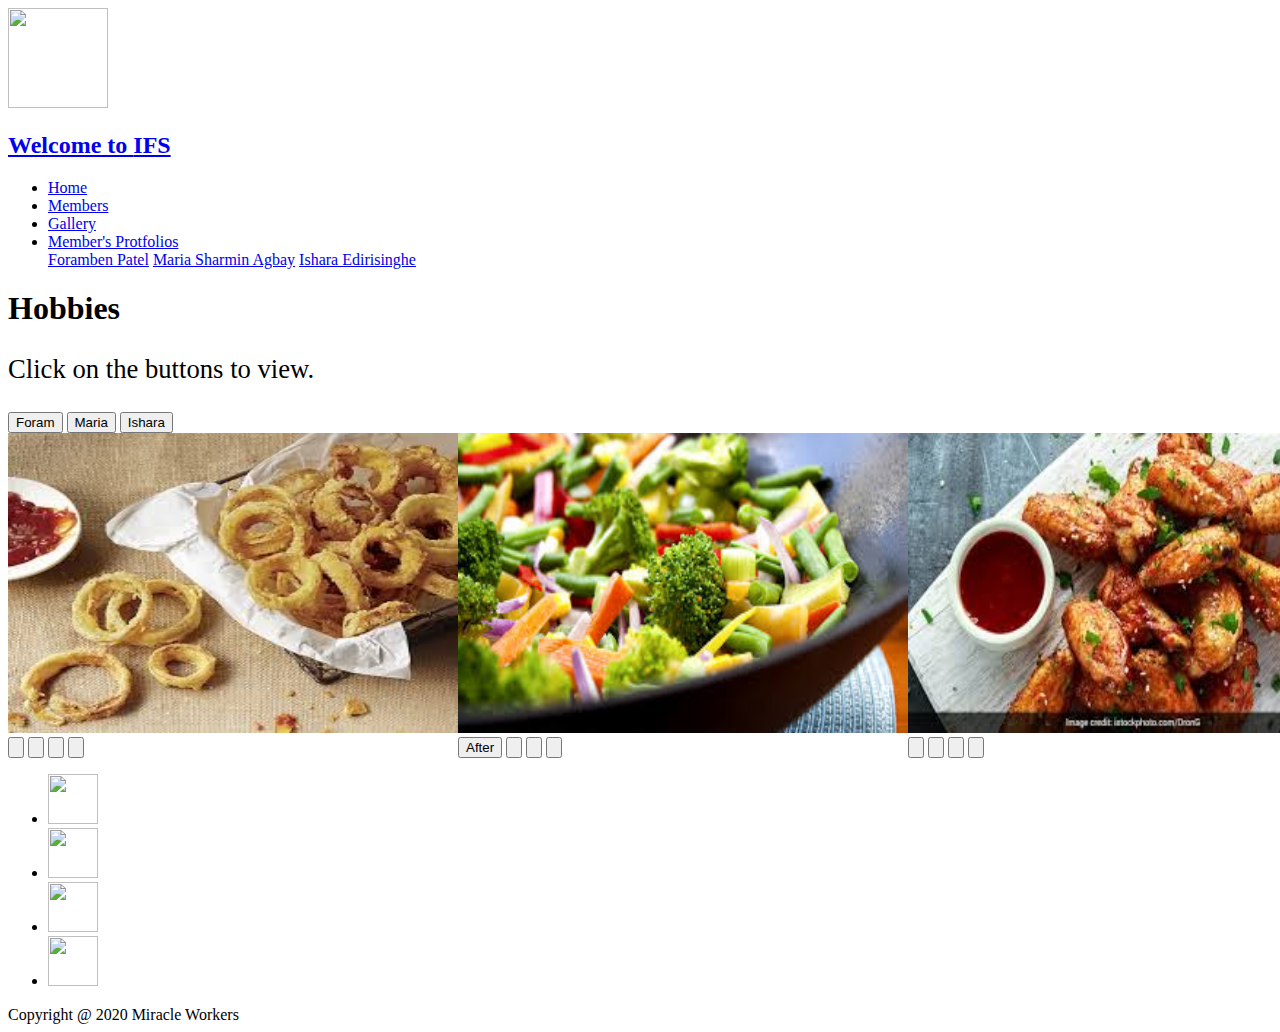
==== gallery.html @ b8b1956f "Merge branch 'master' of https://github.com/mariasharminagbay/Project2Group3" ====
<!DOCTYPE html>
<html lang="en">
<head>
    <meta charset="UTF-8">
    <meta name="viewport" content="width=device-width, initial-scale=1.0">
    <title>Gallery</title>
    <link rel="stylesheet" href="/SCRIPTS/gallery3.css">
    
    
</head>
<body id="home">
    <nav id="navbar">
        <img class="logo" src="/IMAGES/logo6.jpg" width="100" height="100">
        <h2><a href="#home"><span class="text-primary">Welcome to </span>IFS</a></h2>
        <ul>
            <li><a href="/index.html">Home</a></li>
            <li><a href="/members.html">Members</a></li>
            <li><a href="/gallery.html">Gallery</a></li>
            <li class="dropdown">
                <a href="javascript:void(0)" class="dropbtn">Member's Protfolios</a>
                <div class="dropdown-content">
                    <a href="/fpatel3/portfolio.html">Foramben Patel</a>
                    <a href="/magbay/portfolio.html">Maria Sharmin Agbay</a>
                    <a href="/iedirisi/portfolio.html">Ishara Edirisinghe</a>
                </div>
             </li>
        </ul>
    </nav>
    <!-- Gallery Header -->
    <div class="galleryHeader" id="mygalleryHeader">
        <h1>Hobbies</h1>
        <p style="font-family: Cambria, Cochin, Georgia, Times, 'Times New Roman', serif; font-size: 20pt;">Click on the buttons to view.</p>
        <button class="btn" id="btnForam" onclick="one()">Foram</button>
        <button class="btn active"  id="btnMSA" onclick="two()">Maria</button>
        <button class="btn" id="btnIshara" onclick="four()" >Ishara</button>
    </div>

    
    <div class="rowMSA" id="rowMSAID">
            <div class="test1">
                <img id="img1" src="/IMAGES/1.jpg" style="width: 450px;height: 300px;">
                <input class="resize" type="button" value="" />
                <input class="top" type="button" value="" />
                <input class="before" type="button" value="" />
                <input class="after" type="button" value="" />
            </div>
            <div class="test1">
                <img src="/IMAGES/2.jpg" style="width: 450px;height: 300px;">
                <input class="resize" type="button" value="After" />
                <input class="top" type="button" value="" />
                <input class="before" type="button" value="" />
                <input class="after" type="button" value="" />
            </div>
            <div class="test1">
                <img src="/IMAGES/3.jpg" style="width: 450px;height: 300px;">
                <input class="resize" type="button" value="" />
                <input class="top" type="button" value="" />
                <input class="before" type="button" value="" />
                <input class="after" type="button" value="" />
            </div>
            <div class="test1">
                <img src="/IMAGES/4.jpg" style="width: 450px;height: 300px;">
                <input class="resize" type="button" value="" />
                <input class="top" type="button" value="" />
                <input class="before" type="button" value="" />
                <input class="after" type="button" value="" />
            </div>
            <div class="test1">
                <img src="/IMAGES/5.jpg" style="width: 450px;height: 300px;">
                <input class="resize" type="button" value="" />
                <input class="top" type="button" value="" />
                <input class="before" type="button" value="" />
                <input class="after" type="button" value="" />
            </div>
            <div class="test1">
                <img src="/IMAGES/6.jpg" style="width: 450px;height: 300px;">
                <input class="resize" type="button" value="" />
                <input class="top" type="button" value="" />
                <input class="before" type="button" value="" />
                <input class="after" type="button" value="" />
            </div>
            <div class="test1">
                <img src="/IMAGES/7.jpg" style="width: 450px;height: 300px;">
                <input class="resize" type="button" value="" />
                <input class="top" type="button" value="" />
                <input class="before" type="button" value="" />
                <input class="after" type="button" value="" />
            </div>
            <div class="test1">
                <img src="/IMAGES/8.jpg" style="width: 450px;height: 300px;">
                <input class="resize" type="button" value="" />
                <input class="top" type="button" value="" />
                <input class="before" type="button" value="" />
                <input class="after" type="button" value="" />
            </div>
            <div class="test1">
                <img src="/IMAGES/9.jpg" style="width: 450px;height: 300px;">
                <input class="resize" type="button" value="" />
                <input class="top" type="button" value="" />
                <input class="before" type="button" value="" />
                <input class="after" type="button" value="" />
            </div>
      
            <div class="test1">
                <img src="/IMAGES/10.jpg" style="width: 450px;height: 300px;">
                <input class="resize" type="button" value="" />
                <input class="top" type="button" value="" />
                <input class="before" type="button" value="" />
                <input class="after" type="button" value="" />
            </div>
            <div class="test1">
                <img src="/IMAGES/11.jpg" style="width: 450px;height: 300px;">
                <input class="resize" type="button" value="" />
                <input class="top" type="button" value="" />
                <input class="before" type="button" value="" />
                <input class="after" type="button" value="" />
            </div>

            <div class="test1">
                <img src="/IMAGES/12.jpg" id="" style="width: 450px;height: 300px;">
                <input class="resize" type="button" value="" />
                <input class="top" type="button" value="" />
                <input class="before" type="button" value="" />
                <input class="after" type="button" value="" />
            </div>

    </div>

    <div class="rowForam" id="rowForamID">
            
            
        
        <img src="/IMAGES/13.jpg" style="width: 450px;height: 300px;">
        <img src="/IMAGES/14.jpg" style="width: 450px;height: 300px;">
        <img src="/IMAGES/15.jpg" style="width: 450px;height: 300px;">
        <img src="/IMAGES/16.jpg" style="width: 450px;height: 300px;">
        <img src="/IMAGES/17.jpg" style="width: 450px;height: 300px;">
               
    </div>




    <div class="rowIshara" id="rowIsharaID">
        <img src="/IMAGES/g1.jpg.jpg" style="width: 450px;height: 300px;">
        <img src="/IMAGES/g2.jpg.jpg" style="width: 450px;height: 300px;">
        <img src="/IMAGES/g3.jpg.jpg" style="width: 450px;height: 300px;">
        <img src="/IMAGES/g4.jpg.jpg" style="width: 450px;height: 300px;">
        <img src="/IMAGES/g5.jpg.jpg" style="width: 450px;height: 300px;">
        <img src="/IMAGES/g6.jpg.jpg" style="width: 450px;height: 300px;">
        <img src="/IMAGES/g7.jpg.jpg" style="width: 450px;height: 300px;">
        <img src="/IMAGES/g8.jpg.jpg" style="width: 450px;height: 300px;">
        <img src="/IMAGES/g9.jpg.jpg" style="width: 450px;height: 300px;">
        <img src="/IMAGES/g10.jpg.jpg" style="width: 450px;height: 300px;">  
     
    </div>
    

    <footer>
        <div class="footer">
            <div class="social-icons">
                <nav id="navbar">
                    <ul>
                        <li><a href="https://www.facebook.com/"><img width="50" height="50" src="/IMAGES/FB.jpg"></a></li>
                        <li><a href="https://twitter.com/?lang=en-ca"><img width="50" height="50" src="/IMAGES/Twitter.jpg"></a></li>
                        <li><a href="https://www.linkedin.com/feed/"><img width="50" height="50" src="/IMAGES/LinkedIn_icon.jpg"></a></li>
                        <li><a href="https://www.youtube.com/"><img width="50" height="50" src="/IMAGES/You_tube.jpg"></a></li>
                    
                    </ul>
                </nav>
                <span style-align="center"> Copyright @ 2020 Miracle Workers</span>
            </div>
        </div>
    </footer>

</body>
<script src="/SCRIPTS/gallery.js"></script>
</html>
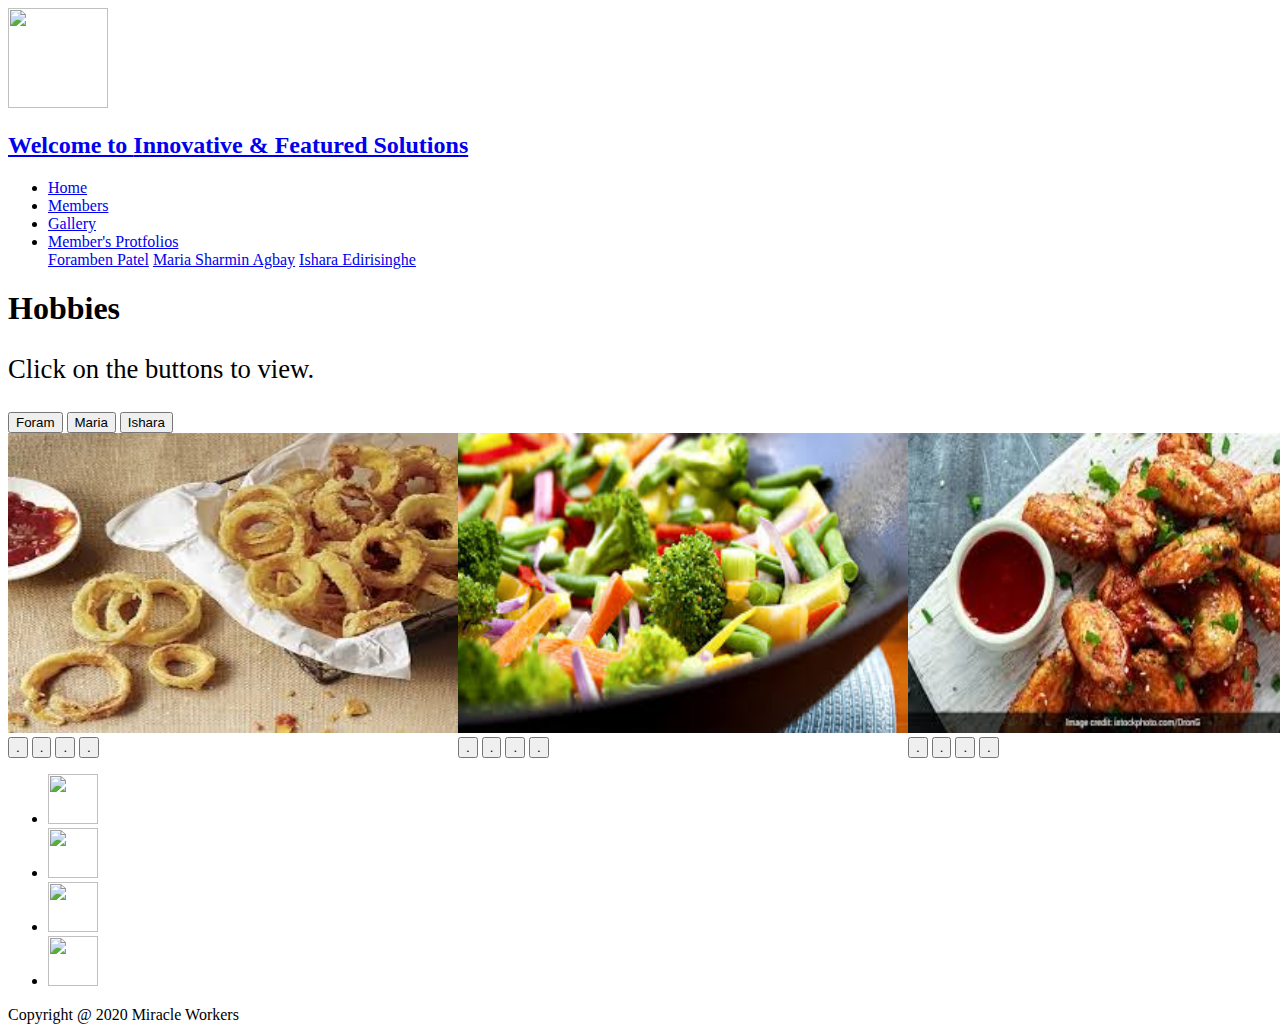
==== commit d7dd48d2: "done2" ====
--- a/gallery.html
+++ b/gallery.html
@@ -11,7 +11,7 @@
 <body id="home">
     <nav id="navbar">
         <img class="logo" src="/IMAGES/logo6.jpg" width="100" height="100">
-        <h2><a href="#home"><span class="text-primary">Welcome to </span>IFS</a></h2>
+        <h2><a href="#home"><span class="text-primary">Welcome to </span>Innovative & Featured Solutions</a></h2>
         <ul>
             <li><a href="/index.html">Home</a></li>
             <li><a href="/members.html">Members</a></li>
@@ -38,103 +38,166 @@
     
     <div class="rowMSA" id="rowMSAID">
             <div class="test1">
-                <img id="img1" src="/IMAGES/1.jpg" style="width: 450px;height: 300px;">
-                <input class="resize" type="button" value="" />
-                <input class="top" type="button" value="" />
-                <input class="before" type="button" value="" />
-                <input class="after" type="button" value="" />
-            </div>
-            <div class="test1">
-                <img src="/IMAGES/2.jpg" style="width: 450px;height: 300px;">
-                <input class="resize" type="button" value="After" />
-                <input class="top" type="button" value="" />
-                <input class="before" type="button" value="" />
-                <input class="after" type="button" value="" />
-            </div>
-            <div class="test1">
-                <img src="/IMAGES/3.jpg" style="width: 450px;height: 300px;">
-                <input class="resize" type="button" value="" />
-                <input class="top" type="button" value="" />
-                <input class="before" type="button" value="" />
-                <input class="after" type="button" value="" />
-            </div>
-            <div class="test1">
-                <img src="/IMAGES/4.jpg" style="width: 450px;height: 300px;">
-                <input class="resize" type="button" value="" />
-                <input class="top" type="button" value="" />
-                <input class="before" type="button" value="" />
-                <input class="after" type="button" value="" />
-            </div>
-            <div class="test1">
-                <img src="/IMAGES/5.jpg" style="width: 450px;height: 300px;">
-                <input class="resize" type="button" value="" />
-                <input class="top" type="button" value="" />
-                <input class="before" type="button" value="" />
-                <input class="after" type="button" value="" />
-            </div>
-            <div class="test1">
-                <img src="/IMAGES/6.jpg" style="width: 450px;height: 300px;">
-                <input class="resize" type="button" value="" />
-                <input class="top" type="button" value="" />
-                <input class="before" type="button" value="" />
-                <input class="after" type="button" value="" />
-            </div>
-            <div class="test1">
-                <img src="/IMAGES/7.jpg" style="width: 450px;height: 300px;">
-                <input class="resize" type="button" value="" />
-                <input class="top" type="button" value="" />
-                <input class="before" type="button" value="" />
-                <input class="after" type="button" value="" />
-            </div>
-            <div class="test1">
-                <img src="/IMAGES/8.jpg" style="width: 450px;height: 300px;">
-                <input class="resize" type="button" value="" />
-                <input class="top" type="button" value="" />
-                <input class="before" type="button" value="" />
-                <input class="after" type="button" value="" />
-            </div>
-            <div class="test1">
-                <img src="/IMAGES/9.jpg" style="width: 450px;height: 300px;">
-                <input class="resize" type="button" value="" />
-                <input class="top" type="button" value="" />
-                <input class="before" type="button" value="" />
-                <input class="after" type="button" value="" />
+                <img id="1" src="/IMAGES/1.jpg" style="width: 450px;height: 300px;">
+                <input class="resize" type="button" onclick="toggleColor(1)" value="."  />
+                <input class="top" type="button" value="." />
+                <input class="before" type="button" value="." />
+                <input class="after" type="button" value="." />
+            </div>
+            <div class="test1">
+                <img src="/IMAGES/2.jpg" id="2" style="width: 450px;height: 300px;">
+                <input class="resize" type="button"  onclick="toggleColor(2)" value="." />
+                <input class="top" type="button" value="." />
+                <input class="before" type="button" value="." />
+                <input class="after" type="button" value="." />
+            </div>
+            <div class="test1">
+                <img src="/IMAGES/3.jpg" id="3" style="width: 450px;height: 300px;">
+                <input class="resize" type="button" onclick="toggleColor(3)" value="." />
+                <input class="top" type="button" value="." />
+                <input class="before" type="button" value="." />
+                <input class="after" type="button" value="." />
+            </div>
+            <div class="test1">
+                <img src="/IMAGES/4.jpg" id="4" style="width: 450px;height: 300px;">
+                <input class="resize" type="button" onclick="toggleColor(4)" value="." />
+                <input class="top" type="button" value="." />
+                <input class="before" type="button" value="." />
+                <input class="after" type="button" value="." />
+            </div>
+            <div class="test1">
+                <img src="/IMAGES/5.jpg" id="5" style="width: 450px;height: 300px;">
+                <input class="resize" type="button" onclick="toggleColor(5)" value="." />
+                <input class="top" type="button" value="." />
+                <input class="before" type="button" value="." />
+                <input class="after" type="button" value="." />
+            </div>
+            <div class="test1">
+                <img src="/IMAGES/6.jpg" id="6" style="width: 450px;height: 300px;">
+                <input class="resize" type="button" onclick="toggleColor(6)" value="." />
+                <input class="top" type="button" value="." />
+                <input class="before" type="button" value="." />
+                <input class="after" type="button" value="." />
+            </div>
+            <div class="test1">
+                <img src="/IMAGES/7.jpg" id="7"  style="width: 450px;height: 300px;">
+                <input class="resize" type="button" onclick="toggleColor(7)" value="." />
+                <input class="top" type="button" value="." />
+                <input class="before" type="button" value="." />
+                <input class="after" type="button" value="." />
+            </div>
+            <div class="test1">
+                <img src="/IMAGES/8.jpg" id="8" style="width: 450px;height: 300px;">
+                <input class="resize" type="button" onclick="toggleColor(8)" value="." />
+                <input class="top" type="button" value="." />
+                <input class="before" type="button" value="." />
+                <input class="after" type="button" value="." />
+            </div>
+            <div class="test1">
+                <img src="/IMAGES/9.jpg" id="9" style="width: 450px;height: 300px;">
+                <input class="resize" type="button" onclick="toggleColor(9)" value="." />
+                <input class="top" type="button" value="." />
+                <input class="before" type="button" value="." />
+                <input class="after" type="button" value="." />
             </div>
       
             <div class="test1">
-                <img src="/IMAGES/10.jpg" style="width: 450px;height: 300px;">
-                <input class="resize" type="button" value="" />
-                <input class="top" type="button" value="" />
-                <input class="before" type="button" value="" />
-                <input class="after" type="button" value="" />
-            </div>
-            <div class="test1">
-                <img src="/IMAGES/11.jpg" style="width: 450px;height: 300px;">
-                <input class="resize" type="button" value="" />
-                <input class="top" type="button" value="" />
-                <input class="before" type="button" value="" />
-                <input class="after" type="button" value="" />
-            </div>
-
-            <div class="test1">
-                <img src="/IMAGES/12.jpg" id="" style="width: 450px;height: 300px;">
-                <input class="resize" type="button" value="" />
-                <input class="top" type="button" value="" />
-                <input class="before" type="button" value="" />
-                <input class="after" type="button" value="" />
+                <img src="/IMAGES/10.jpg" id="10" style="width: 450px;height: 300px;">
+                <input class="resize" type="button" onclick="toggleColor(10)" value="." />
+                <input class="top" type="button" value="." />
+                <input class="before" type="button" value="." />
+                <input class="after" type="button" value="." />
+            </div>
+            <div class="test1">
+                <img src="/IMAGES/11.jpg" id="11"  style="width: 450px;height: 300px;">
+                <input class="resize" type="button" onclick="toggleColor(11)" value="." />
+                <input class="top" type="button" value="." />
+                <input class="before" type="button" value="." />
+                <input class="after" type="button" value="." />
+            </div>
+
+            <div class="test1">
+                <img src="/IMAGES/12.jpg" id="12" style="width: 450px;height: 300px;">
+                <input class="resize" type="button" onclick="toggleColor(12)" value="." />
+                <input class="top" type="button" value="." />
+                <input class="before" type="button" value="." />
+                <input class="after" type="button" value="." />
             </div>
 
     </div>
 
     <div class="rowForam" id="rowForamID">
-            
-            
+        <div class="test1">
+            <img src="/IMAGES/f1.jpg" id="13" style="width: 450px;height: 300px;">
+            <input class="resize" type="button" onclick="toggleColor(13)" value="." />
+            <input class="top" type="button" value="." />
+            <input class="before" type="button" value="." />
+            <input class="after" type="button" value="." />
+        </div>
+        <div class="test1">
+            <img src="/IMAGES/f2.jpg" id="14" style="width: 450px;height: 300px;">
+            <input class="resize" type="button" onclick="toggleColor(14)" value="." />
+            <input class="top" type="button" value="." />
+            <input class="before" type="button" value="." />
+            <input class="after" type="button" value="." />
+        </div>
+        <div class="test1">
+            <img src="/IMAGES/f3.jpg" id="15" style="width: 450px;height: 300px;">
+            <input class="resize" type="button" onclick="toggleColor(15)" value="." />
+            <input class="top" type="button" value="." />
+            <input class="before" type="button" value="." />
+            <input class="after" type="button" value="." />
+        </div>
+        <div class="test1">
+            <img src="/IMAGES/f4.jpg" id="16" style="width: 450px;height: 300px;">
+            <input class="resize" type="button" onclick="toggleColor(16)" value="." />
+            <input class="top" type="button" value="." />
+            <input class="before" type="button" value="." />
+            <input class="after" type="button" value="." />
+        </div>
+        <div class="test1">
+            <img src="/IMAGES/f5.jpg" id="17" style="width: 450px;height: 300px;">
+            <input class="resize" type="button" onclick="toggleColor(17)" value="." />
+            <input class="top" type="button" value="." />
+            <input class="before" type="button" value="." />
+            <input class="after" type="button" value="." />
+        </div>
+        <div class="test1">
+            <img src="/IMAGES/f6.jpg" id="18" style="width: 450px;height: 300px;">
+            <input class="resize" type="button" onclick="toggleColor(18)" value="." />
+            <input class="top" type="button" value="." />
+            <input class="before" type="button" value="." />
+            <input class="after" type="button" value="." />
+        </div>
+        <div class="test1">
+            <img src="/IMAGES/f7.jpg" id="19" style="width: 450px;height: 300px;">
+            <input class="resize" type="button" onclick="toggleColor(19)" value="." />
+            <input class="top" type="button" value="." />
+            <input class="before" type="button" value="." />
+            <input class="after" type="button" value="." />
+        </div>
+        <div class="test1">
+            <img src="/IMAGES/f8.jpg" id="20" style="width: 450px;height: 300px;">
+            <input class="resize" type="button" onclick="toggleColor(20)" value="." />
+            <input class="top" type="button" value="." />
+            <input class="before" type="button" value="." />
+            <input class="after" type="button" value="." />
+        </div>
+        <div class="test1">
+            <img src="/IMAGES/f9.jpg" id="21" style="width: 450px;height: 300px;">
+            <input class="resize" type="button" onclick="toggleColor(21)" value="." />
+            <input class="top" type="button" value="." />
+            <input class="before" type="button" value="." />
+            <input class="after" type="button" value="." />
+        </div>
+        <div class="test1">
+            <img src="/IMAGES/f10.jpg" id="22" style="width: 450px;height: 300px;">
+            <input class="resize" type="button" onclick="toggleColor(22)" value="." />
+            <input class="top" type="button" value="." />
+            <input class="before" type="button" value="." />
+            <input class="after" type="button" value="." />
+        </div>
         
-        <img src="/IMAGES/13.jpg" style="width: 450px;height: 300px;">
-        <img src="/IMAGES/14.jpg" style="width: 450px;height: 300px;">
-        <img src="/IMAGES/15.jpg" style="width: 450px;height: 300px;">
-        <img src="/IMAGES/16.jpg" style="width: 450px;height: 300px;">
-        <img src="/IMAGES/17.jpg" style="width: 450px;height: 300px;">
                
     </div>
 
@@ -142,17 +205,78 @@
 
 
     <div class="rowIshara" id="rowIsharaID">
-        <img src="/IMAGES/g1.jpg.jpg" style="width: 450px;height: 300px;">
-        <img src="/IMAGES/g2.jpg.jpg" style="width: 450px;height: 300px;">
-        <img src="/IMAGES/g3.jpg.jpg" style="width: 450px;height: 300px;">
-        <img src="/IMAGES/g4.jpg.jpg" style="width: 450px;height: 300px;">
-        <img src="/IMAGES/g5.jpg.jpg" style="width: 450px;height: 300px;">
-        <img src="/IMAGES/g6.jpg.jpg" style="width: 450px;height: 300px;">
-        <img src="/IMAGES/g7.jpg.jpg" style="width: 450px;height: 300px;">
-        <img src="/IMAGES/g8.jpg.jpg" style="width: 450px;height: 300px;">
-        <img src="/IMAGES/g9.jpg.jpg" style="width: 450px;height: 300px;">
-        <img src="/IMAGES/g10.jpg.jpg" style="width: 450px;height: 300px;">  
-     
+        <div class="test1">
+            <img src="/IMAGES/g1.jpg" id="23" style="width: 450px;height: 300px;">
+            <input class="resize" type="button" onclick="toggleColor(23)" value="." />
+            <input class="top" type="button" value="." />
+            <input class="before" type="button" value="." />
+            <input class="after" type="button" value="." />
+        </div>
+        <div class="test1">
+            <img src="/IMAGES/g2.jpg" id="24" style="width: 450px;height: 300px;">
+            <input class="resize" type="button" onclick="toggleColor(24)" value="." />
+            <input class="top" type="button" value="." />
+            <input class="before" type="button" value="." />
+            <input class="after" type="button" value="." />
+        </div>
+        <div class="test1">
+            <img src="/IMAGES/g3.jpg" id="25" style="width: 450px;height: 300px;">
+            <input class="resize" type="button" onclick="toggleColor(25)" value="." />
+            <input class="top" type="button" value="." />
+            <input class="before" type="button" value="." />
+            <input class="after" type="button" value="." />
+        </div>
+        <div class="test1">
+            <img src="/IMAGES/g4.jpg" id="26" style="width: 450px;height: 300px;">
+            <input class="resize" type="button" onclick="toggleColor(26)" value="." />
+            <input class="top" type="button" value="." />
+            <input class="before" type="button" value="." />
+            <input class="after" type="button" value="." />
+        </div>
+        <div class="test1">
+            <img src="/IMAGES/g5.jpg" id="27" style="width: 450px;height: 300px;">
+            <input class="resize" type="button" onclick="toggleColor(27)" value="." />
+            <input class="top" type="button" value="." />
+            <input class="before" type="button" value="." />
+            <input class="after" type="button" value="." />
+        </div>
+        <div class="test1">
+            <img src="/IMAGES/g6.jpg" id="28" style="width: 450px;height: 300px;">
+            <input class="resize" type="button" onclick="toggleColor(28)" value="." />
+            <input class="top" type="button" value="." />
+            <input class="before" type="button" value="." />
+            <input class="after" type="button" value="." />
+        </div>
+        <div class="test1">
+            <img src="/IMAGES/g7.jpg" id="29" style="width: 450px;height: 300px;">
+            <input class="resize" type="button" onclick="toggleColor(29)" value="." />
+            <input class="top" type="button" value="." />
+            <input class="before" type="button" value="." />
+            <input class="after" type="button" value="." />
+        </div>
+        <div class="test1">
+            <img src="/IMAGES/g8.jpg" id="30" style="width: 450px;height: 300px;">
+            <input class="resize" type="button" onclick="toggleColor(30)" value="." />
+            <input class="top" type="button" value="." />
+            <input class="before" type="button" value="." />
+            <input class="after" type="button" value="." />
+        </div>
+        <div class="test1">
+            <img src="/IMAGES/g9.jpg" id="31" style="width: 450px;height: 300px;">
+            <input class="resize" type="button" onclick="toggleColor(31)" value="." />
+            <input class="top" type="button" value="." />
+            <input class="before" type="button" value="." />
+            <input class="after" type="button" value="." />
+        </div>
+        <div class="test1">
+            <img src="/IMAGES/g10.jpg" id="32" style="width: 450px;height: 300px;">
+            <input class="resize" type="button" onclick="toggleColor(32)" value="." />
+            <input class="top" type="button" value="." />
+            <input class="before" type="button" value="." />
+            <input class="after" type="button" value="." />
+        </div>
+
+         
     </div>
     
 
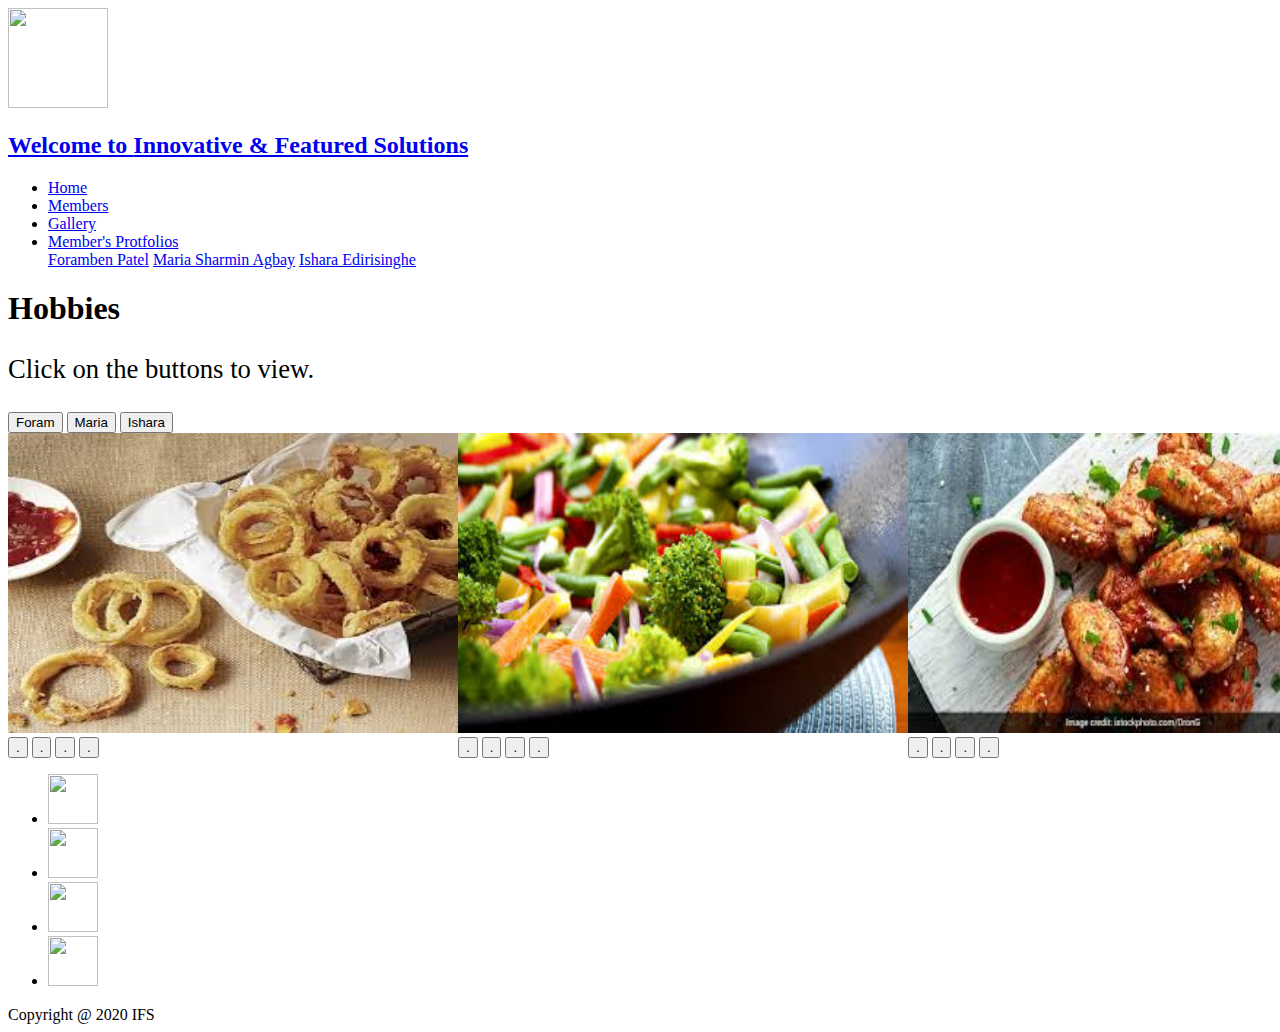
==== commit 4aecf9cb: "aa" ====
--- a/gallery.html
+++ b/gallery.html
@@ -37,63 +37,63 @@
 
     
     <div class="rowMSA" id="rowMSAID">
-            <div class="test1">
+            <div class="test1" id="51">
                 <img id="1" src="/IMAGES/1.jpg" style="width: 450px;height: 300px;">
                 <input class="resize" type="button" onclick="toggleColor(1)" value="."  />
                 <input class="top" type="button" value="." />
                 <input class="before" type="button" value="." />
-                <input class="after" type="button" value="." />
-            </div>
-            <div class="test1">
+                <input class="after" type="button" onclick="moveRight(51)" value="." />
+            </div>
+            <div class="test1" id="52">
                 <img src="/IMAGES/2.jpg" id="2" style="width: 450px;height: 300px;">
                 <input class="resize" type="button"  onclick="toggleColor(2)" value="." />
                 <input class="top" type="button" value="." />
-                <input class="before" type="button" value="." />
-                <input class="after" type="button" value="." />
-            </div>
-            <div class="test1">
+                <input class="before" type="button" onclick="moveRight(52)" value="." />
+                <input class="after" type="button" value="." />
+            </div>
+            <div class="test1" id="53">
                 <img src="/IMAGES/3.jpg" id="3" style="width: 450px;height: 300px;">
                 <input class="resize" type="button" onclick="toggleColor(3)" value="." />
                 <input class="top" type="button" value="." />
-                <input class="before" type="button" value="." />
-                <input class="after" type="button" value="." />
-            </div>
-            <div class="test1">
+                <input class="before" type="button" onclick="moveRight(53)" value="." />
+                <input class="after" type="button" value="." />
+            </div>
+            <div class="test1" id="54">
                 <img src="/IMAGES/4.jpg" id="4" style="width: 450px;height: 300px;">
                 <input class="resize" type="button" onclick="toggleColor(4)" value="." />
                 <input class="top" type="button" value="." />
                 <input class="before" type="button" value="." />
                 <input class="after" type="button" value="." />
             </div>
-            <div class="test1">
+            <div class="test1" id="55">
                 <img src="/IMAGES/5.jpg" id="5" style="width: 450px;height: 300px;">
                 <input class="resize" type="button" onclick="toggleColor(5)" value="." />
                 <input class="top" type="button" value="." />
                 <input class="before" type="button" value="." />
                 <input class="after" type="button" value="." />
             </div>
-            <div class="test1">
+            <div class="test1" id="56">
                 <img src="/IMAGES/6.jpg" id="6" style="width: 450px;height: 300px;">
                 <input class="resize" type="button" onclick="toggleColor(6)" value="." />
                 <input class="top" type="button" value="." />
                 <input class="before" type="button" value="." />
                 <input class="after" type="button" value="." />
             </div>
-            <div class="test1">
+            <div class="test1" id="57">
                 <img src="/IMAGES/7.jpg" id="7"  style="width: 450px;height: 300px;">
                 <input class="resize" type="button" onclick="toggleColor(7)" value="." />
                 <input class="top" type="button" value="." />
                 <input class="before" type="button" value="." />
                 <input class="after" type="button" value="." />
             </div>
-            <div class="test1">
+            <div class="test1" id="58">
                 <img src="/IMAGES/8.jpg" id="8" style="width: 450px;height: 300px;">
                 <input class="resize" type="button" onclick="toggleColor(8)" value="." />
                 <input class="top" type="button" value="." />
                 <input class="before" type="button" value="." />
                 <input class="after" type="button" value="." />
             </div>
-            <div class="test1">
+            <div class="test1" id="59">
                 <img src="/IMAGES/9.jpg" id="9" style="width: 450px;height: 300px;">
                 <input class="resize" type="button" onclick="toggleColor(9)" value="." />
                 <input class="top" type="button" value="." />
@@ -101,96 +101,82 @@
                 <input class="after" type="button" value="." />
             </div>
       
-            <div class="test1">
+            <div class="test1" id="60">
                 <img src="/IMAGES/10.jpg" id="10" style="width: 450px;height: 300px;">
                 <input class="resize" type="button" onclick="toggleColor(10)" value="." />
                 <input class="top" type="button" value="." />
                 <input class="before" type="button" value="." />
                 <input class="after" type="button" value="." />
             </div>
-            <div class="test1">
-                <img src="/IMAGES/11.jpg" id="11"  style="width: 450px;height: 300px;">
-                <input class="resize" type="button" onclick="toggleColor(11)" value="." />
-                <input class="top" type="button" value="." />
-                <input class="before" type="button" value="." />
-                <input class="after" type="button" value="." />
-            </div>
-
-            <div class="test1">
-                <img src="/IMAGES/12.jpg" id="12" style="width: 450px;height: 300px;">
-                <input class="resize" type="button" onclick="toggleColor(12)" value="." />
-                <input class="top" type="button" value="." />
-                <input class="before" type="button" value="." />
-                <input class="after" type="button" value="." />
-            </div>
+            
 
     </div>
 
     <div class="rowForam" id="rowForamID">
-        <div class="test1">
+        <div class="test1" id="13">
             <img src="/IMAGES/f1.jpg" id="13" style="width: 450px;height: 300px;">
             <input class="resize" type="button" onclick="toggleColor(13)" value="." />
             <input class="top" type="button" value="." />
             <input class="before" type="button" value="." />
             <input class="after" type="button" value="." />
         </div>
-        <div class="test1">
-            <img src="/IMAGES/f2.jpg" id="14" style="width: 450px;height: 300px;">
+        <div class="test1" id="14">
+            <img src="/IMAGES/2.jpg" id="14" style="width: 450px;height: 300px;">
             <input class="resize" type="button" onclick="toggleColor(14)" value="." />
             <input class="top" type="button" value="." />
             <input class="before" type="button" value="." />
             <input class="after" type="button" value="." />
         </div>
-        <div class="test1">
+        <div class="test1" id="15">
             <img src="/IMAGES/f3.jpg" id="15" style="width: 450px;height: 300px;">
             <input class="resize" type="button" onclick="toggleColor(15)" value="." />
             <input class="top" type="button" value="." />
             <input class="before" type="button" value="." />
             <input class="after" type="button" value="." />
         </div>
-        <div class="test1">
+        <div class="test1" id="16">
             <img src="/IMAGES/f4.jpg" id="16" style="width: 450px;height: 300px;">
             <input class="resize" type="button" onclick="toggleColor(16)" value="." />
             <input class="top" type="button" value="." />
             <input class="before" type="button" value="." />
             <input class="after" type="button" value="." />
         </div>
-        <div class="test1">
+        <div class="test1" id="17">
             <img src="/IMAGES/f5.jpg" id="17" style="width: 450px;height: 300px;">
             <input class="resize" type="button" onclick="toggleColor(17)" value="." />
             <input class="top" type="button" value="." />
             <input class="before" type="button" value="." />
             <input class="after" type="button" value="." />
         </div>
-        <div class="test1">
+        <div class="test1" id="18">
             <img src="/IMAGES/f6.jpg" id="18" style="width: 450px;height: 300px;">
             <input class="resize" type="button" onclick="toggleColor(18)" value="." />
             <input class="top" type="button" value="." />
             <input class="before" type="button" value="." />
             <input class="after" type="button" value="." />
         </div>
-        <div class="test1">
+        <div class="test1" id="19">
             <img src="/IMAGES/f7.jpg" id="19" style="width: 450px;height: 300px;">
             <input class="resize" type="button" onclick="toggleColor(19)" value="." />
             <input class="top" type="button" value="." />
             <input class="before" type="button" value="." />
             <input class="after" type="button" value="." />
         </div>
-        <div class="test1">
+        <div class="test1" id="20">
             <img src="/IMAGES/f8.jpg" id="20" style="width: 450px;height: 300px;">
             <input class="resize" type="button" onclick="toggleColor(20)" value="." />
             <input class="top" type="button" value="." />
             <input class="before" type="button" value="." />
             <input class="after" type="button" value="." />
         </div>
-        <div class="test1">
+        <div class="test1" id="21">
             <img src="/IMAGES/f9.jpg" id="21" style="width: 450px;height: 300px;">
             <input class="resize" type="button" onclick="toggleColor(21)" value="." />
             <input class="top" type="button" value="." />
             <input class="before" type="button" value="." />
             <input class="after" type="button" value="." />
         </div>
-        <div class="test1">
+        <div class="test1" id="22">
             <img src="/IMAGES/f10.jpg" id="22" style="width: 450px;height: 300px;">
             <input class="resize" type="button" onclick="toggleColor(22)" value="." />
             <input class="top" type="button" value="." />
@@ -292,7 +278,7 @@
                     
                     </ul>
                 </nav>
-                <span style-align="center"> Copyright @ 2020 Miracle Workers</span>
+                <span style-align="center"> Copyright @ 2020 IFS</span>
             </div>
         </div>
     </footer>
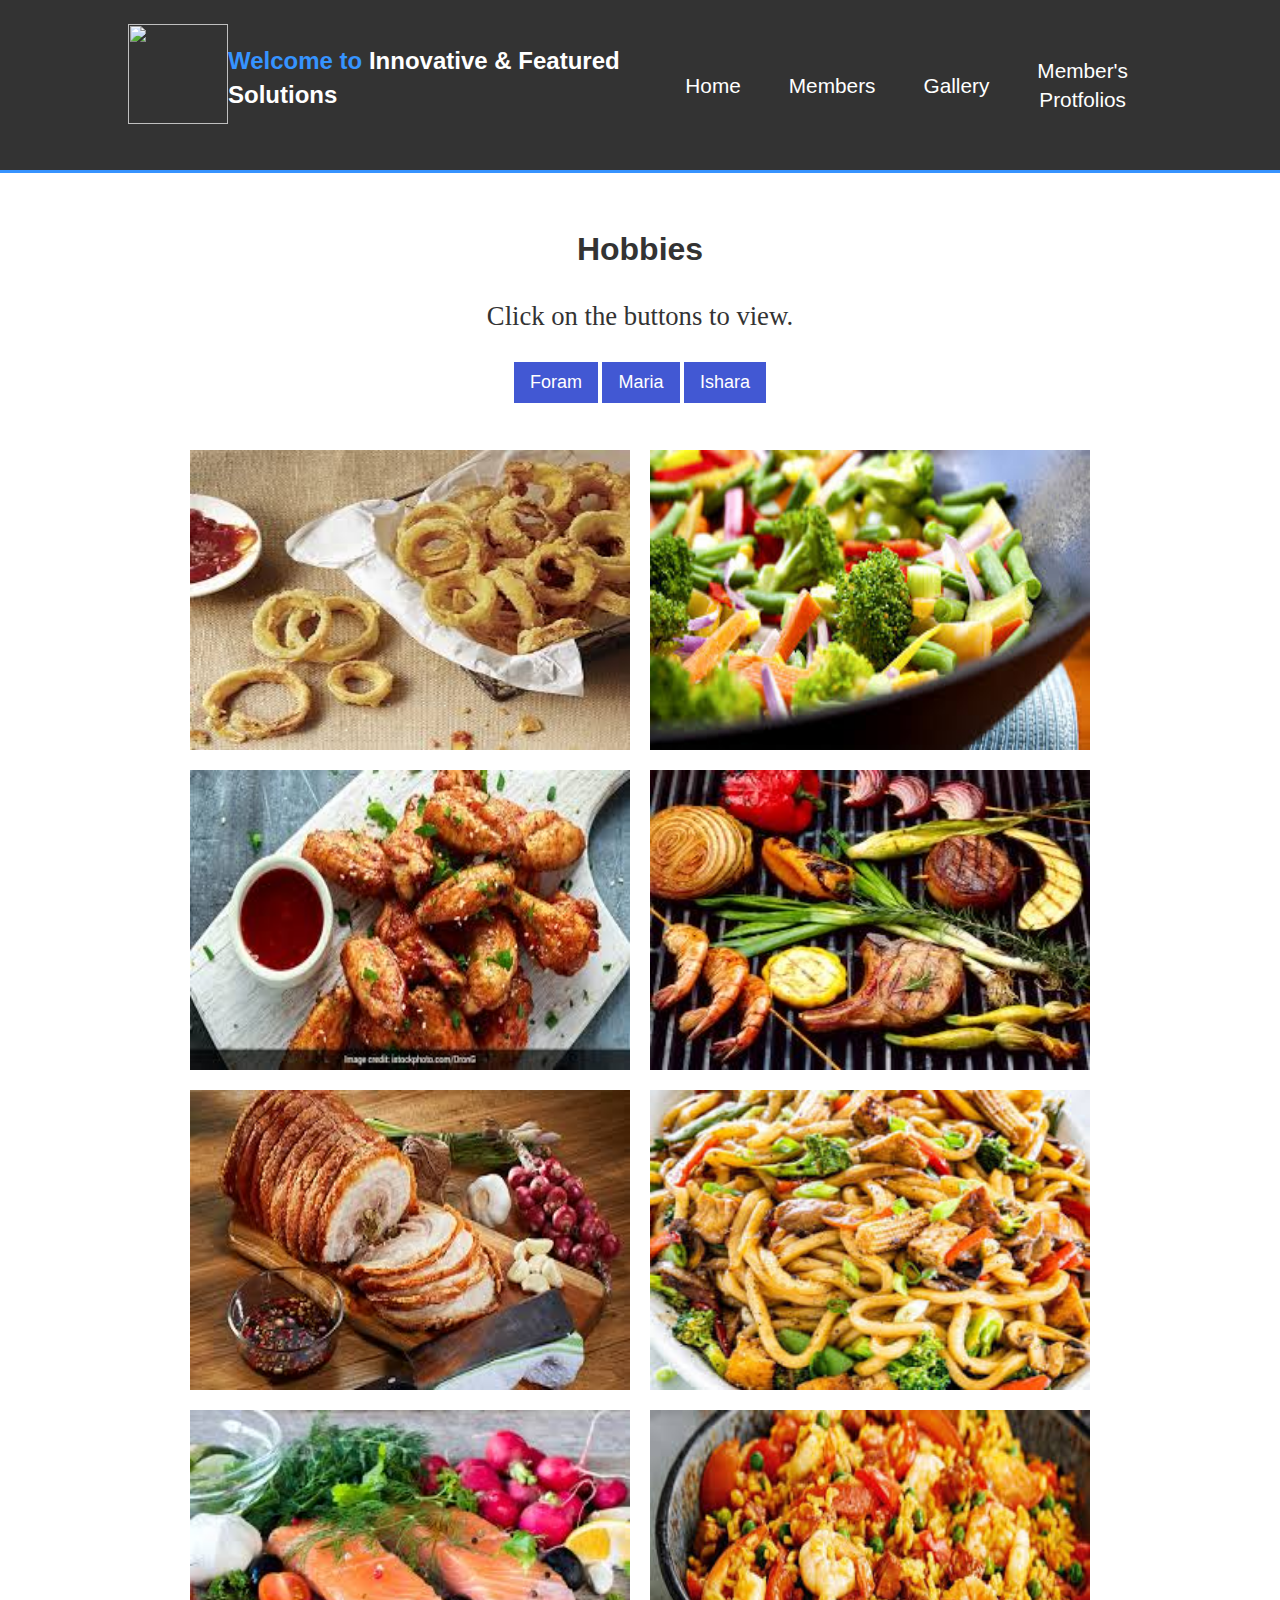
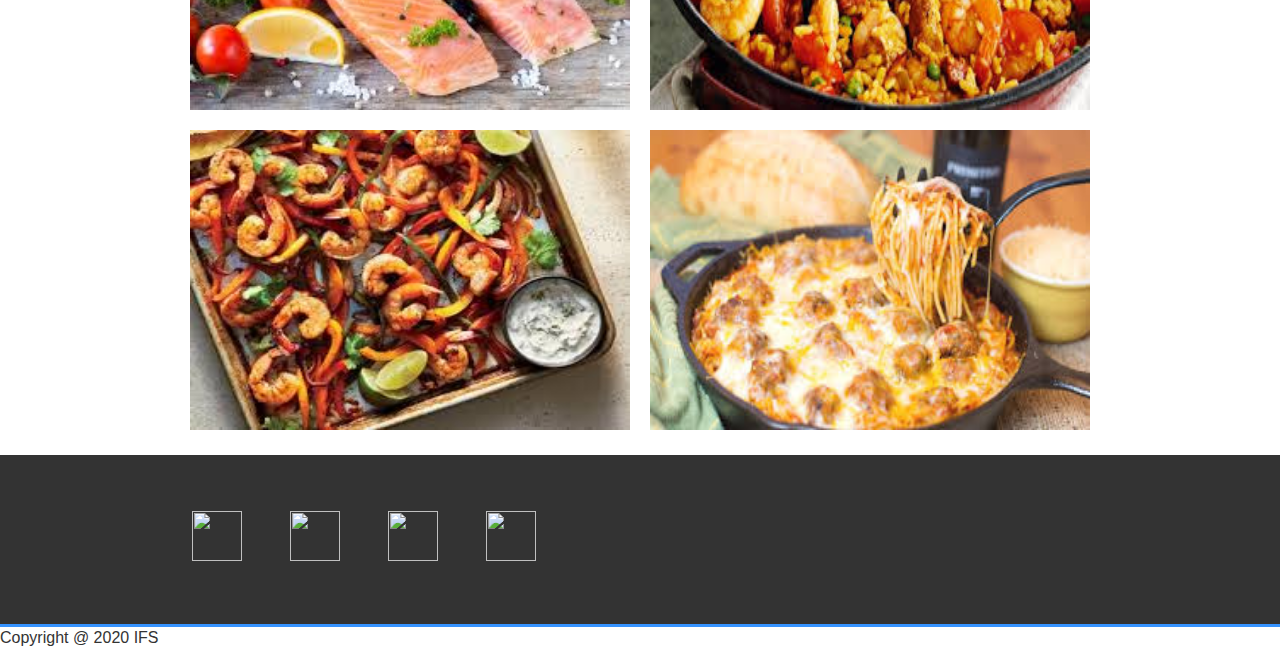
==== commit 4ee9a282: "update for gallery with getbottom" ====
--- a/gallery.html
+++ b/gallery.html
@@ -4,7 +4,7 @@
     <meta charset="UTF-8">
     <meta name="viewport" content="width=device-width, initial-scale=1.0">
     <title>Gallery</title>
-    <link rel="stylesheet" href="/SCRIPTS/gallery3.css">
+    <link rel="stylesheet" href="/SCRIPTS/galleryStyle.css">
     
     
 </head>
@@ -39,150 +39,151 @@
     <div class="rowMSA" id="rowMSAID">
             <div class="test1" id="51">
                 <img id="1" src="/IMAGES/1.jpg" style="width: 450px;height: 300px;">
-                <input class="resize" type="button" onclick="toggleColor(1)" value="."  />
-                <input class="top" type="button" value="." />
-                <input class="before" type="button" value="." />
-                <input class="after" type="button" onclick="moveRight(51)" value="." />
+                <input class="resize" type="button" onclick="toggleLeftRight(1)" value="."  />
+                <input class="top" type="button" onclick="puttoTop('msa',1)" value="." />
+                <input class="before" type="button" onclick="changeRight(1)" value="." />
+                <input class="after" type="button"  onclick="puttoBottom('msa',1)" value="." />
             </div>
             <div class="test1" id="52">
                 <img src="/IMAGES/2.jpg" id="2" style="width: 450px;height: 300px;">
-                <input class="resize" type="button"  onclick="toggleColor(2)" value="." />
-                <input class="top" type="button" value="." />
-                <input class="before" type="button" onclick="moveRight(52)" value="." />
-                <input class="after" type="button" value="." />
+                <input class="resize" type="button"  onclick="toggleLeftRight(2)" value="." />
+                <input class="top" type="button"  onclick="puttoTop('msa',2)" value="." />
+                <input class="before" type="button" onclick="changeRight(2)" value="." />
+                <input class="after" type="button" onclick="puttoBottom('msa',2)" value="." />
             </div>
             <div class="test1" id="53">
                 <img src="/IMAGES/3.jpg" id="3" style="width: 450px;height: 300px;">
-                <input class="resize" type="button" onclick="toggleColor(3)" value="." />
-                <input class="top" type="button" value="." />
-                <input class="before" type="button" onclick="moveRight(53)" value="." />
-                <input class="after" type="button" value="." />
+                <input class="resize" type="button" onclick="toggleLeftRight(3)" value="." />
+                <input class="top" type="button" onclick="puttoTop('msa',3)"  value="." />
+                <input class="before" type="button" onclick="changeRight(3)" value="." />
+                <input class="after" type="button" onclick="puttoBottom('msa',3)" value="." />
             </div>
             <div class="test1" id="54">
                 <img src="/IMAGES/4.jpg" id="4" style="width: 450px;height: 300px;">
-                <input class="resize" type="button" onclick="toggleColor(4)" value="." />
-                <input class="top" type="button" value="." />
-                <input class="before" type="button" value="." />
-                <input class="after" type="button" value="." />
+                <input class="resize" type="button" onclick="toggleLeftRight(4)" value="." />
+                <input class="top" type="button" onclick="puttoTop('msa',4)" value="." />
+                <input class="before" type="button" onclick="changeRight(4)" value="." />
+                <input class="after" type="button" onclick="puttoBottom('msa',4)" value="." />
             </div>
             <div class="test1" id="55">
                 <img src="/IMAGES/5.jpg" id="5" style="width: 450px;height: 300px;">
-                <input class="resize" type="button" onclick="toggleColor(5)" value="." />
-                <input class="top" type="button" value="." />
-                <input class="before" type="button" value="." />
-                <input class="after" type="button" value="." />
+                <input class="resize" type="button" onclick="toggleLeftRight(5)" value="." />
+                <input class="top" type="button" onclick="puttoTop('msa', 5)" value="." />
+                <input class="before" type="button" onclick="changeRight(5)" value="." />
+                <input class="after" type="button" onclick="puttoBottom('msa',5)" value="." />
             </div>
             <div class="test1" id="56">
                 <img src="/IMAGES/6.jpg" id="6" style="width: 450px;height: 300px;">
-                <input class="resize" type="button" onclick="toggleColor(6)" value="." />
-                <input class="top" type="button" value="." />
-                <input class="before" type="button" value="." />
-                <input class="after" type="button" value="." />
+                <input class="resize" type="button" onclick="toggleLeftRight(6)" value="." />
+                <input class="top" type="button" onclick="puttoTop('msa',6)" value="." />
+                <input class="before" type="button" onclick="changeRight(6)" value="." />
+                <input class="after" type="button" onclick="puttoBottom('msa',6)" value="." />
             </div>
             <div class="test1" id="57">
                 <img src="/IMAGES/7.jpg" id="7"  style="width: 450px;height: 300px;">
-                <input class="resize" type="button" onclick="toggleColor(7)" value="." />
-                <input class="top" type="button" value="." />
-                <input class="before" type="button" value="." />
-                <input class="after" type="button" value="." />
+                <input class="resize" type="button" onclick="toggleLeftRight(7)" value="." />
+                <input class="top" type="button" onclick="puttoTop('msa',7)" value="." />
+                <input class="before" type="button" onclick="changeRight(7)" value="." />
+                <input class="after" type="button" onclick="puttoBottom('msa',7)" value="." />
             </div>
             <div class="test1" id="58">
                 <img src="/IMAGES/8.jpg" id="8" style="width: 450px;height: 300px;">
-                <input class="resize" type="button" onclick="toggleColor(8)" value="." />
-                <input class="top" type="button" value="." />
-                <input class="before" type="button" value="." />
-                <input class="after" type="button" value="." />
+                <input class="resize" type="button" onclick="toggleLeftRight(8)" value="." />
+                <input class="top" type="button" onclick="puttoTop('msa',8)" value="." />
+                <input class="before" type="button" onclick="changeRight(8)"  value="." />
+                <input class="after" type="button" onclick="puttoBottom('msa',8)" value="." />
             </div>
             <div class="test1" id="59">
                 <img src="/IMAGES/9.jpg" id="9" style="width: 450px;height: 300px;">
-                <input class="resize" type="button" onclick="toggleColor(9)" value="." />
-                <input class="top" type="button" value="." />
-                <input class="before" type="button" value="." />
-                <input class="after" type="button" value="." />
+                <input class="resize" type="button" onclick="toggleLeftRight(9)" value="." />
+                <input class="top" type="button" onclick="puttoTop('msa',9)" value="." />
+                <input class="before" type="button" onclick="changeRight(9)" value="." />
+                <input class="after" type="button" onclick="puttoBottom('msa',9)" value="." />
             </div>
       
             <div class="test1" id="60">
                 <img src="/IMAGES/10.jpg" id="10" style="width: 450px;height: 300px;">
-                <input class="resize" type="button" onclick="toggleColor(10)" value="." />
-                <input class="top" type="button" value="." />
-                <input class="before" type="button" value="." />
-                <input class="after" type="button" value="." />
+                <input class="resize" type="button" onclick="toggleLeftRight(10)" value="." />
+                <input class="top" type="button" onclick="puttoTop('msa',10)" value="." />
+                <input class="before" type="button" onclick="changeRight(10)" value="." />
+                <input class="after" type="button" onclick="puttoBottom('msa',10)" value="." />
             </div>
             
 
     </div>
 
     <div class="rowForam" id="rowForamID">
-        <div class="test1" id="13">
-            <img src="/IMAGES/f1.jpg" id="13" style="width: 450px;height: 300px;">
-            <input class="resize" type="button" onclick="toggleColor(13)" value="." />
-            <input class="top" type="button" value="." />
-            <input class="before" type="button" value="." />
+        <div class="test1" id="61">
+            <img src="/IMAGES/11.jpg" id="11" style="width: 450px;height: 300px;">
+            <input class="resize" type="button" onclick="toggleLeftRight(11)" value="." />
+            <input class="top" type="button" onclick="puttoTop('foram',11)" value="." />
+            <input class="before" type="button" onclick="changeRight(11)" value="." />
+            <input class="after" type="button" onclick="puttoBottom('foram',11)" value="." />
+        </div>
+        <div class="test1" id="62">
+            <img src="/IMAGES/12.jpg" id="12" style="width: 450px;height: 300px;">
+            <input class="resize" type="button" onclick="toggleLeftRight(12)" value="." />
+            <input class="top" type="button" onclick="puttoTop('foram',12)" value="." />
+            <input class="before" type="button" onclick="changeRight(12)" value="." />
+            <input class="after" type="button" onclick="puttoBottom('foram',12)" value="." />
+        </div>
+        <div class="test1" id="63">
+            <img src="/IMAGES/13.jpg" id="13" style="width: 450px;height: 300px;">
+            <input class="resize" type="button" onclick="toggleLeftRight(13)" value="." />
+            <input class="top" type="button" onclick="puttoTop('foram',13)" value="." />
+            <input class="before" type="button" onclick="changeRight(13)" value="." />
+            <input class="after" type="button" onclick="puttoBottom('foram',13)" value="." />
+        </div>
+        <div class="test1" id="64">
+            <img src="/IMAGES/14.jpg" id="14" style="width: 450px;height: 300px;">
+            <input class="resize" type="button" onclick="toggleLeftRight(14)" value="." />
+            <input class="top" type="button" onclick="puttoTop('foram',14)" value="." />
+            <input class="before" type="button" onclick="changeRight(14)" value="." />
+            <input class="after" type="button" onclick="puttoBottom('foram',14)" value="." />
+        </div>
+        <div class="test1" id="65">
+            <img src="/IMAGES/15.jpg" id="15" style="width: 450px;height: 300px;">
+            <input class="resize" type="button" onclick="toggleLeftRight(15)" value="." />
+            <input class="top" type="button" onclick="puttoTop('foram',15)" value="." />
+            <input class="before" type="button" onclick="changeRight(15)" value="." />
+            <input class="after" type="button" onclick="puttoBottom('foram',15)" value="." />
+        </div>
+        <div class="test1" id="66">
+            <img src="/IMAGES/16.jpg" id="16" style="width: 450px;height: 300px;">
+            <input class="resize" type="button" onclick="toggleLeftRight(16)" value="." />
+            <input class="top" type="button" onclick="puttoTop('foram',16)" value="." />
+            <input class="before" type="button" onclick="changeRight(16)" value="." />
             <input class="after" type="button" value="." />
         </div>
-        <div class="test1" id="14">
-            <img src="/IMAGES/2.jpg" id="14" style="width: 450px;height: 300px;">
-            <input class="resize" type="button" onclick="toggleColor(14)" value="." />
-            <input class="top" type="button" value="." />
-            <input class="before" type="button" value="." />
-            <input class="after" type="button" value="." />
-        </div>
-        <div class="test1" id="15">
-            <img src="/IMAGES/f3.jpg" id="15" style="width: 450px;height: 300px;">
-            <input class="resize" type="button" onclick="toggleColor(15)" value="." />
-            <input class="top" type="button" value="." />
-            <input class="before" type="button" value="." />
-            <input class="after" type="button" value="." />
-        </div>
-        <div class="test1" id="16">
-            <img src="/IMAGES/f4.jpg" id="16" style="width: 450px;height: 300px;">
-            <input class="resize" type="button" onclick="toggleColor(16)" value="." />
-            <input class="top" type="button" value="." />
-            <input class="before" type="button" value="." />
-            <input class="after" type="button" value="." />
-        </div>
-        <div class="test1" id="17">
-            <img src="/IMAGES/f5.jpg" id="17" style="width: 450px;height: 300px;">
-            <input class="resize" type="button" onclick="toggleColor(17)" value="." />
-            <input class="top" type="button" value="." />
-            <input class="before" type="button" value="." />
-            <input class="after" type="button" value="." />
-        </div>
-        <div class="test1" id="18">
-            <img src="/IMAGES/f6.jpg" id="18" style="width: 450px;height: 300px;">
-            <input class="resize" type="button" onclick="toggleColor(18)" value="." />
-            <input class="top" type="button" value="." />
-            <input class="before" type="button" value="." />
-            <input class="after" type="button" value="." />
-        </div>
-        <div class="test1" id="19">
-            <img src="/IMAGES/f7.jpg" id="19" style="width: 450px;height: 300px;">
-            <input class="resize" type="button" onclick="toggleColor(19)" value="." />
-            <input class="top" type="button" value="." />
-            <input class="before" type="button" value="." />
-            <input class="after" type="button" value="." />
-        </div>
-        <div class="test1" id="20">
-            <img src="/IMAGES/f8.jpg" id="20" style="width: 450px;height: 300px;">
-            <input class="resize" type="button" onclick="toggleColor(20)" value="." />
-            <input class="top" type="button" value="." />
-            <input class="before" type="button" value="." />
-            <input class="after" type="button" value="." />
-        </div>
-        <div class="test1" id="21">
-            <img src="/IMAGES/f9.jpg" id="21" style="width: 450px;height: 300px;">
-            <input class="resize" type="button" onclick="toggleColor(21)" value="." />
-            <input class="top" type="button" value="." />
-            <input class="before" type="button" value="." />
-            <input class="after" type="button" value="." />
-        </div>
-        <div class="test1" id="22">
-            <img src="/IMAGES/f10.jpg" id="22" style="width: 450px;height: 300px;">
-            <input class="resize" type="button" onclick="toggleColor(22)" value="." />
-            <input class="top" type="button" value="." />
-            <input class="before" type="button" value="." />
-            <input class="after" type="button" value="." />
-        </div>
+        <div class="test1" id="67">
+            <img src="/IMAGES/17.jpg" id="17" style="width: 450px;height: 300px;">
+            <input class="resize" type="button" onclick="toggleLeftRight(17)" value="." />
+            <input class="top" type="button" onclick="puttoTop('foram',17)" value="." />
+            <input class="before" type="button" onclick="changeRight(17)" value="." />
+            <input class="after" type="button" onclick="puttoBottom('foram',17)" value="." />
+        </div>
+        <div class="test1" id="68">
+            <img src="/IMAGES/18.jpg" id="18" style="width: 450px;height: 300px;">
+            <input class="resize" type="button" onclick="toggleLeftRight(18)" value="." />
+            <input class="top" type="button" onclick="puttoTop('foram',18)" value="." />
+            <input class="before" type="button" onclick="changeRight(18)" value="." />
+            <input class="after" type="button" onclick="puttoBottom('foram',18)" value="." />
+        </div>
+        <div class="test1" id="69">
+            <img src="/IMAGES/19.jpg" id="19" style="width: 450px;height: 300px;">
+            <input class="resize" type="button" onclick="toggleLeftRight(19)" value="." />
+            <input class="top" type="button" onclick="puttoTop('foram',19)" value="." />
+            <input class="before" type="button" onclick="changeRight(19)" value="." />
+            <input class="after" type="button" onclick="puttoBottom('foram',19)" value="." />
+        </div>
+        <div class="test1" id="70">
+            <img src="/IMAGES/20.jpg" id="20" style="width: 450px;height: 300px;">
+            <input class="resize" type="button" onclick="toggleLeftRight(20)" value="." />
+            <input class="top" type="button" onclick="puttoTop('foram',20)" value="." />
+            <input class="before" type="button" onclick="changeRight(20)" value="." />
+            <input class="after" type="button" onclick="puttoBottom('foram',20)" value="." />
+        </div>
+        
         
                
     </div>
@@ -191,77 +192,77 @@
 
 
     <div class="rowIshara" id="rowIsharaID">
-        <div class="test1">
-            <img src="/IMAGES/g1.jpg" id="23" style="width: 450px;height: 300px;">
-            <input class="resize" type="button" onclick="toggleColor(23)" value="." />
-            <input class="top" type="button" value="." />
-            <input class="before" type="button" value="." />
-            <input class="after" type="button" value="." />
-        </div>
-        <div class="test1">
-            <img src="/IMAGES/g2.jpg" id="24" style="width: 450px;height: 300px;">
-            <input class="resize" type="button" onclick="toggleColor(24)" value="." />
-            <input class="top" type="button" value="." />
-            <input class="before" type="button" value="." />
-            <input class="after" type="button" value="." />
-        </div>
-        <div class="test1">
-            <img src="/IMAGES/g3.jpg" id="25" style="width: 450px;height: 300px;">
-            <input class="resize" type="button" onclick="toggleColor(25)" value="." />
-            <input class="top" type="button" value="." />
-            <input class="before" type="button" value="." />
-            <input class="after" type="button" value="." />
-        </div>
-        <div class="test1">
-            <img src="/IMAGES/g4.jpg" id="26" style="width: 450px;height: 300px;">
-            <input class="resize" type="button" onclick="toggleColor(26)" value="." />
-            <input class="top" type="button" value="." />
-            <input class="before" type="button" value="." />
-            <input class="after" type="button" value="." />
-        </div>
-        <div class="test1">
-            <img src="/IMAGES/g5.jpg" id="27" style="width: 450px;height: 300px;">
-            <input class="resize" type="button" onclick="toggleColor(27)" value="." />
-            <input class="top" type="button" value="." />
-            <input class="before" type="button" value="." />
-            <input class="after" type="button" value="." />
-        </div>
-        <div class="test1">
-            <img src="/IMAGES/g6.jpg" id="28" style="width: 450px;height: 300px;">
-            <input class="resize" type="button" onclick="toggleColor(28)" value="." />
-            <input class="top" type="button" value="." />
-            <input class="before" type="button" value="." />
-            <input class="after" type="button" value="." />
-        </div>
-        <div class="test1">
-            <img src="/IMAGES/g7.jpg" id="29" style="width: 450px;height: 300px;">
-            <input class="resize" type="button" onclick="toggleColor(29)" value="." />
-            <input class="top" type="button" value="." />
-            <input class="before" type="button" value="." />
-            <input class="after" type="button" value="." />
-        </div>
-        <div class="test1">
-            <img src="/IMAGES/g8.jpg" id="30" style="width: 450px;height: 300px;">
-            <input class="resize" type="button" onclick="toggleColor(30)" value="." />
-            <input class="top" type="button" value="." />
-            <input class="before" type="button" value="." />
-            <input class="after" type="button" value="." />
-        </div>
-        <div class="test1">
-            <img src="/IMAGES/g9.jpg" id="31" style="width: 450px;height: 300px;">
-            <input class="resize" type="button" onclick="toggleColor(31)" value="." />
-            <input class="top" type="button" value="." />
-            <input class="before" type="button" value="." />
-            <input class="after" type="button" value="." />
-        </div>
-        <div class="test1">
-            <img src="/IMAGES/g10.jpg" id="32" style="width: 450px;height: 300px;">
-            <input class="resize" type="button" onclick="toggleColor(32)" value="." />
-            <input class="top" type="button" value="." />
-            <input class="before" type="button" value="." />
-            <input class="after" type="button" value="." />
-        </div>
-
+        <div class="test1" id="71">
+            <img src="/IMAGES/21.jpg" id="21" style="width: 450px;height: 300px;">
+            <input class="resize" type="button" onclick="toggleLeftRight(21)" value="." />
+            <input class="top" type="button" onclick="puttoTop('ishara',21)" value="." />
+            <input class="before" type="button" onclick="changeRight(21)" value="." />
+            <input class="after" type="button" onclick="puttoBottom('ishara',21)" value="." />
+        </div>
+        <div class="test1" id="72">
+            <img src="/IMAGES/22.jpg" id="22" style="width: 450px;height: 300px;">
+            <input class="resize" type="button" onclick="toggleLeftRight(22)" value="." />
+            <input class="top" type="button" onclick="puttoTop('ishara',22)" ="." />
+            <input class="before" type="button" onclick="changeRight(22)" value="." />
+            <input class="after" type="button" onclick="puttoBottom('ishara',22)"  value="." />
+        </div>
+        <div class="test1" id="73">
+            <img src="/IMAGES/23.jpg" id="23" style="width: 450px;height: 300px;">
+            <input class="resize" type="button" onclick="toggleLeftRight(23)" value="." />
+            <input class="top" type="button" onclick="puttoTop('ishara',23)" value="." />
+            <input class="before" type="button" onclick="changeRight(23)" value="." />
+            <input class="after" type="button" onclick="puttoBottom('ishara',23)" value="." />
+        </div>
+        <div class="test1" id="74">
+            <img src="/IMAGES/24.jpg" id="24" style="width: 450px;height: 300px;">
+            <input class="resize" type="button" onclick="toggleLeftRight(24)" value="." />
+            <input class="top" type="button" onclick="puttoTop('ishara',24)" value="." />
+            <input class="before" type="button" onclick="changeRight(24)" value="." />
+            <input class="after" type="button" onclick="puttoBottom('ishara',24)" value="." />
+        </div>
+        <div class="test1" id="75">
+            <img src="/IMAGES/25.jpg" id="25" style="width: 450px;height: 300px;">
+            <input class="resize" type="button" onclick="toggleLeftRight(25)" value="." />
+            <input class="top" type="button" onclick="puttoTop('ishara',25)" value="." />
+            <input class="before" type="button" onclick="changeRight(25)" value="." />
+            <input class="after" type="button" onclick="puttoBottom('ishara',25)" value="." />
+        </div>
+        <div class="test1" id="76">
+            <img src="/IMAGES/26.jpg" id="26" style="width: 450px;height: 300px;">
+            <input class="resize" type="button" onclick="toggleLeftRight(26)" value="." />
+            <input class="top" type="button" onclick="puttoTop('ishara',26)" value="." />
+            <input class="before" type="button" onclick="changeRight(26)" alue="." />
+            <input class="after" type="button" onclick="puttoBottom('ishara',26)" value="." />
+        </div>
+        <div class="test1" id="77">
+            <img src="/IMAGES/27.jpg" id="27" style="width: 450px;height: 300px;">
+            <input class="resize" type="button" onclick="toggleLeftRight(27)" value="." />
+            <input class="top" type="button" onclick="puttoTop('ishara',27)"  value="." />
+            <input class="before" type="button" onclick="changeRight(27)" value="." />
+            <input class="after" type="button" onclick="puttoBottom('ishara',27)" value="." />
+        </div>
+        <div class="test1" id="78">
+            <img src="/IMAGES/28.jpg" id="28" style="width: 450px;height: 300px;">
+            <input class="resize" type="button" onclick="toggleLeftRight(28)" value="." />
+            <input class="top" type="button" onclick="puttoTop('ishara',28)" value="." />
+            <input class="before" type="button" onclick="changeRight(28)" value="." />
+            <input class="after" type="button" onclick="puttoBottom('ishara',28)" value="." />
+        </div>
+        <div class="test1" id="79">
+            <img src="/IMAGES/29.jpg" id="29" style="width: 450px;height: 300px;">
+            <input class="resize" type="button" onclick="toggleLeftRight(29)" value="." />
+            <input class="top" type="button" onclick="puttoTop('ishara',29)" value="." />
+            <input class="before" type="button" onclick="changeRight(29)" value="." />
+            <input class="after" type="button" onclick="puttoBottom('ishara',29)" value="." />
+        </div>
+        <div class="test1" id="80">
+            <img src="/IMAGES/30.jpg" id="30" style="width: 450px;height: 300px;">
+            <input class="resize" type="button" onclick="toggleLeftRight(30)" value="." />
+            <input class="top" type="button" onclick="puttoTop('ishara',30)" value="." />
+            <input class="before" type="button" onclick="changeRight(30)" value="." />
+            <input class="after" type="button" onclick="puttoBottom('ishara',30)" value="." />
+        </div>
+        
          
     </div>
     
--- a/SCRIPTS/galleryStyle.css
+++ b/SCRIPTS/galleryStyle.css
@@ -0,0 +1,249 @@
+header,footer{
+	border:4px;
+}
+
+body{
+	font-family:Arial, sans-serif;
+	line-height: 1.4;
+	color: #333;
+	overflow-x: auto;
+	margin: 0;
+}
+
+#navbar{
+	display: flex;
+	justify-content: space-between;
+	background: #333;
+	color: #fff;
+	padding:1.5rem 8rem;
+	position: sticky;
+	top:0;
+	z-index:1;
+	border-bottom:3px solid #3693ff;
+}
+
+#navbar ul{
+	display:flex;
+	align-items:center;
+	list-style:none;
+}
+
+#navbar h2 a{
+	color:#fff;
+	text-decoration:none;
+}
+
+#navbar li a{
+	text-decoration:none;
+	color:#fff;
+	padding:1rem;
+	font-size:1.3rem;
+	margin:0 0.5rem;
+	border-radius:5px;
+	transition: background-color 0.3s;
+}
+
+#navbar li > li {
+	display:flex;
+	align-items:center;
+	list-style:none;
+}
+
+#navbar li a:hover
+{
+	background-color:#3693ff;
+}
+
+li.dropdown {
+	display: inline-block;
+  }
+  
+  .dropdown-content {
+	display: none;
+	position: absolute;
+	background-color: #886c6c;
+	min-width: 160px;
+	box-shadow: 0px 8px 16px 0px rgba(0,0,0,0.2);
+	z-index: 1;
+  }
+  
+  .dropdown-content a {
+	color: black;
+	padding: 12px 16px;
+	text-decoration: none;
+	display: block;
+	text-align: left;
+  }
+  
+  .dropdown-content a:hover {background-color: #a04646;}
+  
+  .dropdown:hover .dropdown-content {
+	display: block;
+  }
+
+  
+li a, .dropbtn {
+	display: inline-block;
+	color: white;
+	text-align: center;
+	padding: 14px 16px;
+	text-decoration: none;
+  }
+  
+  li a:hover, .dropdown:hover .dropbtn {
+	background-color: red;
+  }
+
+.text-primary{
+	color:#3693ff;
+}
+
+.galleryHeader {
+	text-align: center;
+	padding: 32px;
+  }
+
+.rowMSA, .rowForam, .rowIshara {
+	display: -ms-flexbox; /* IE 10 */
+	display: flex;
+	-ms-flex-wrap: wrap; /* IE 10 */
+	flex-wrap: wrap;
+	padding: 0 4px;
+	align-items: center;  /* this will put all the items in the div of rowMSA all in the middle - horizontally */
+	justify-content: center;
+	position: relative;
+	margin: 0;
+	right: 0;
+	left: 0;
+  }
+  .clearfix {
+	overflow: auto;
+  }
+
+ /* Create two equal columns that sits next to each other */
+	.rowMSA, .rowForam, .rowIshara {
+	-ms-flex:25%; /* IE 10 */
+	flex: 25%;
+	padding: 0 50px;	
+	margin-bottom: 20px;
+  }
+  
+	.rowMSA  img {
+	margin-top: 10px;
+	vertical-align: middle;
+	padding: 0 5px;
+  }
+
+  .rowForam  img {
+	margin-top: 10px;
+	vertical-align: middle;
+	padding: 0 5px;
+  }
+
+  .rowIshara  img {
+	margin-top: 10px;
+	vertical-align: middle;
+	padding: 0 5px;
+  }
+
+  
+/* Responsive layout - makes a two column-layout instead of four columns */
+@media screen and (max-width: 800px) {
+	/*.columnMSA,.columnForam,.columnIshara { */
+	.rowMSA, .rowForam, .rowIshara {
+	 -ms-flex: 50%;
+	 flex: 50%;
+	 max-width: 50%;
+	 padding: 0 5px;
+	}
+  }
+  
+  /* Responsive layout - makes the two columns stack on top of each other instead of next to each other */
+  @media screen and (max-width: 600px) {
+	/*.columnMSA,.columnForam,.columnIshara { */
+	.rowMSA, .rowForam, .rowIshara {
+	 -ms-flex: 100%;
+	 flex: 100%;
+	 max-width: 100%;
+	 padding: 0 5px;
+	}
+  }
+
+.btn:hover {
+	background-color: rgb(144, 154, 201);
+  }
+  
+  .btn, .active {
+	background-color: rgb(66, 88, 211);
+	color: white;
+  }
+  
+  .btn {
+	border: none;
+	outline: none;
+	padding: 10px 16px;
+	cursor: pointer;
+	font-size: 18px;
+	background-color: rgb(66, 88, 211);
+	
+  }
+
+  * {
+	box-sizing: border-box;
+  }
+
+div.test1 {
+    position: relative;
+    float:left;
+    margin:5px;
+}
+div.test1:hover img{
+    opacity:0.5;
+}
+div.test1:hover input {
+    display: block;
+}
+div.test1 input {
+    position:absolute;
+    display:none;
+}
+div.test1 input.resize {
+    top:5%;
+    left:3%;
+}
+div.test1 input.top {
+    top:5%;
+    left:5%;
+}
+div.test1 input.before {
+    top:5%;
+    left:7%;
+}
+div.test1 input.after {
+    top:5%;
+    left:9%;
+}
+div.test1 input.bottom {
+    top:5%;
+    left:11%;
+}
+
+
+#51 { position: absolute; }
+#52 { position: absolute; }
+
+#53{ position: absolute; }
+
+#54{ 	position: absolute; }
+#55{ 	position: absolute; }
+#56{ 	position: absolute; }
+#57{ 	position: absolute; }
+#58{ 	position: absolute; }
+#59{ 	position: absolute; }
+#60{ 	position: absolute; }
+
+
+
+
+
+
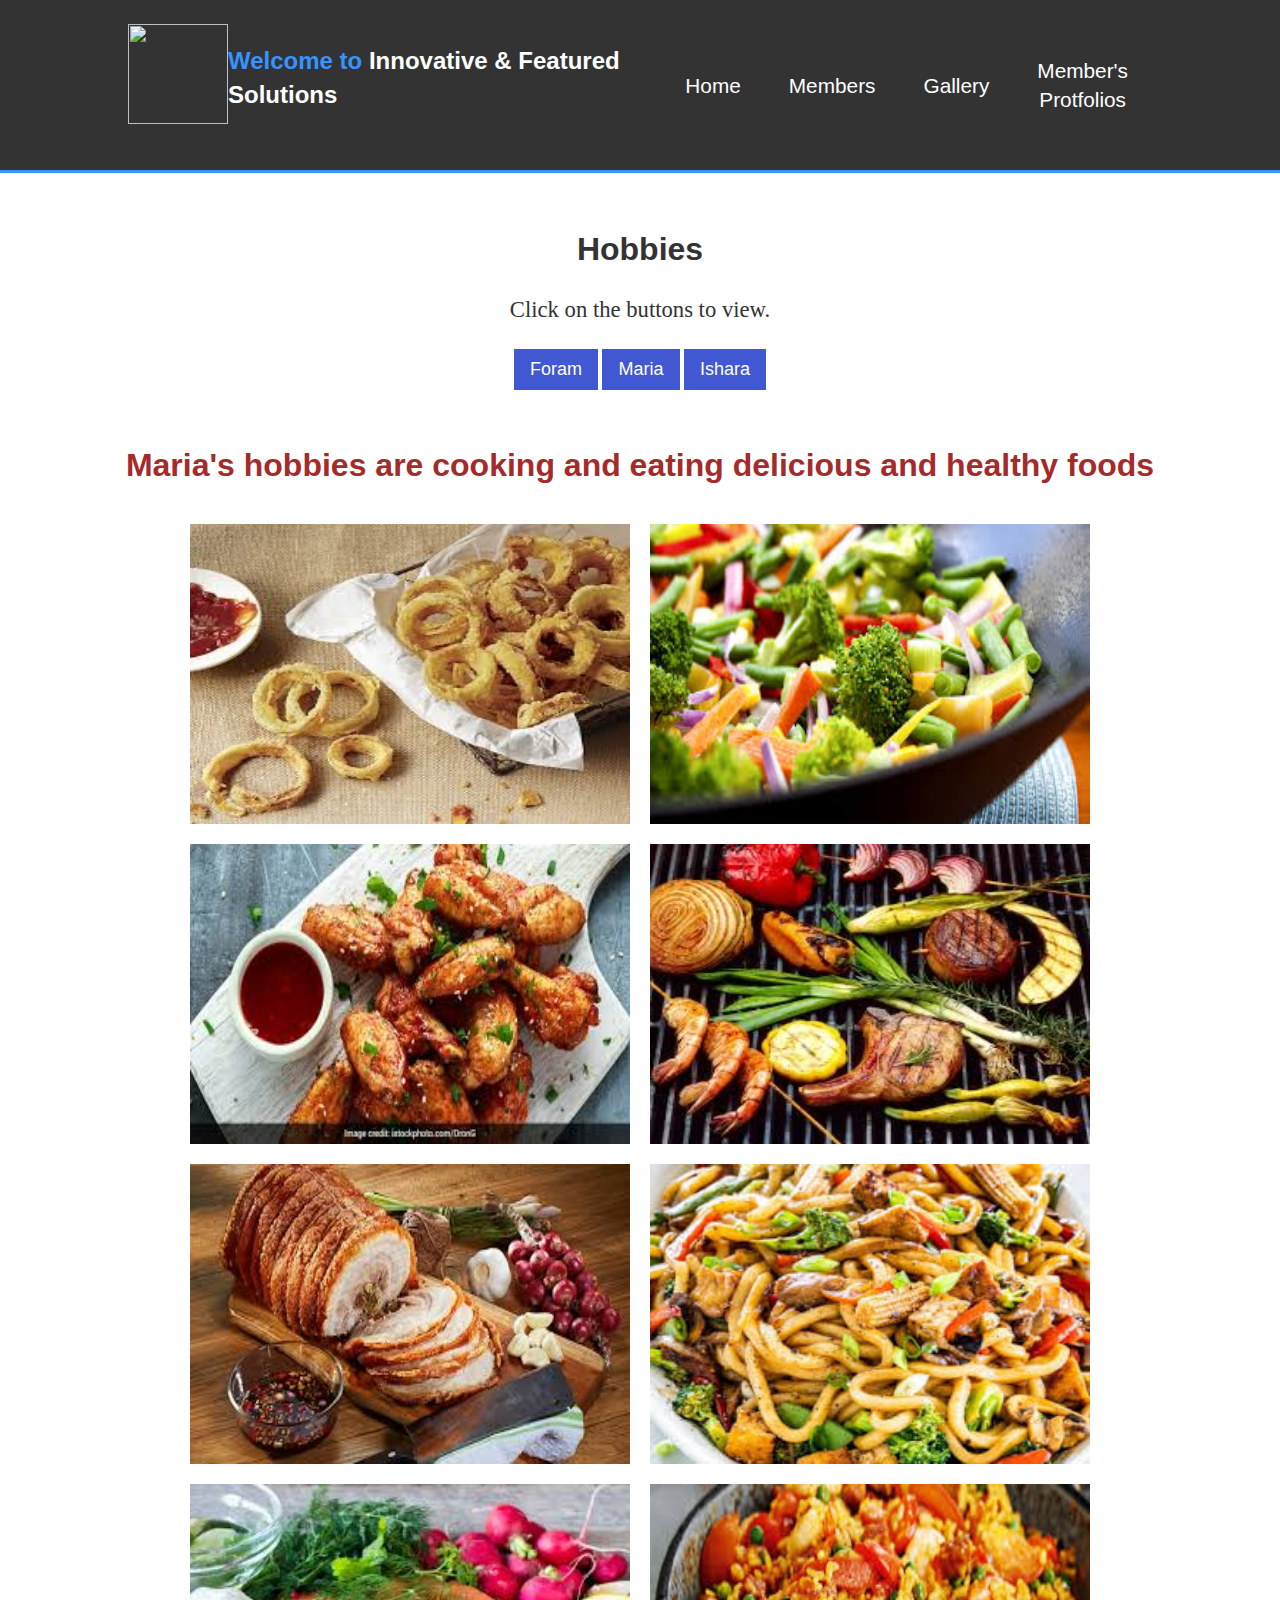
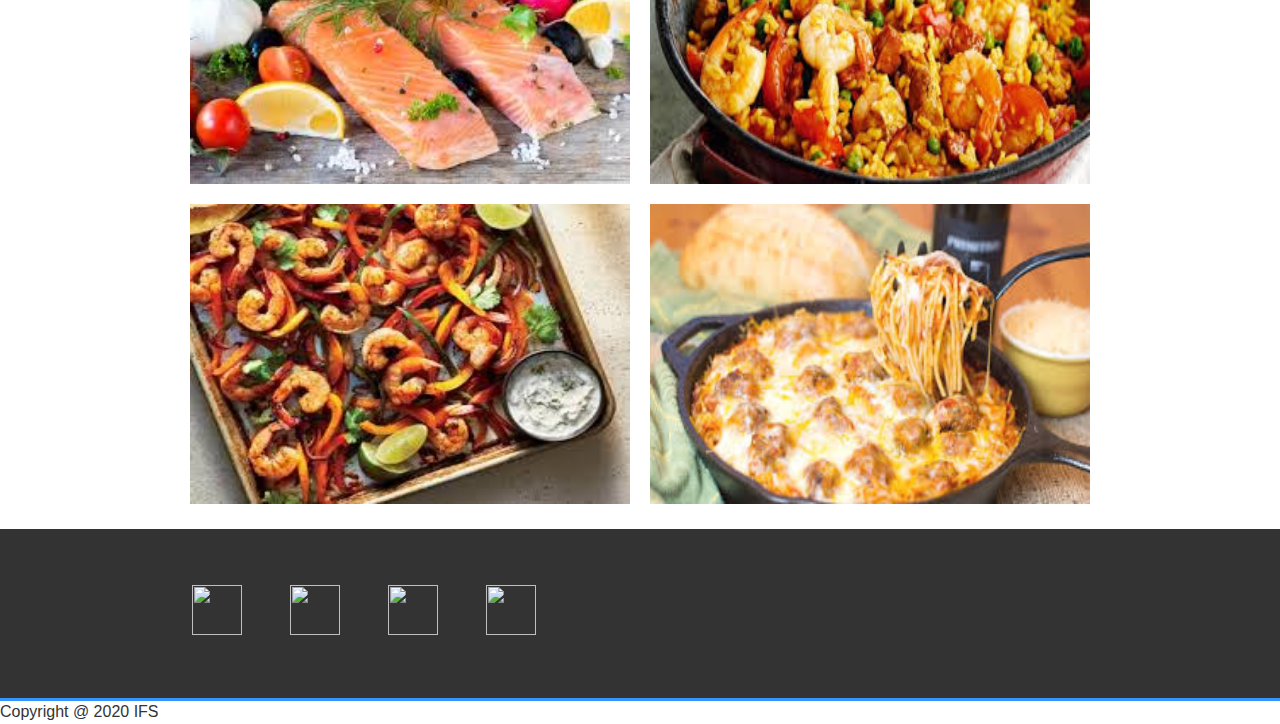
==== commit 23514b58: "update gallery for final touches" ====
--- a/gallery.html
+++ b/gallery.html
@@ -29,12 +29,15 @@
     <!-- Gallery Header -->
     <div class="galleryHeader" id="mygalleryHeader">
         <h1>Hobbies</h1>
-        <p style="font-family: Cambria, Cochin, Georgia, Times, 'Times New Roman', serif; font-size: 20pt;">Click on the buttons to view.</p>
+        <p style="font-family: Cambria, Cochin, Georgia, Times, 'Times New Roman', serif; font-size: 17pt;">Click on the buttons to view.</p>
         <button class="btn" id="btnForam" onclick="one()">Foram</button>
         <button class="btn active"  id="btnMSA" onclick="two()">Maria</button>
         <button class="btn" id="btnIshara" onclick="four()" >Ishara</button>
     </div>
 
+    <div>
+        <h1 id="h1ID" style="color:brown;"></h1>
+    </div>
     
     <div class="rowMSA" id="rowMSAID">
             <div class="test1" id="51">
@@ -113,6 +116,8 @@
     </div>
 
     <div class="rowForam" id="rowForamID">
+        
+        
         <div class="test1" id="61">
             <img src="/IMAGES/11.jpg" id="11" style="width: 450px;height: 300px;">
             <input class="resize" type="button" onclick="toggleLeftRight(11)" value="." />
--- a/SCRIPTS/galleryStyle.css
+++ b/SCRIPTS/galleryStyle.css
@@ -2,6 +2,10 @@
 	border:4px;
 }
 
+h1 {
+	text-align: center;
+	
+}
 body{
 	font-family:Arial, sans-serif;
 	line-height: 1.4;
@@ -209,23 +213,23 @@
 }
 div.test1 input.resize {
     top:5%;
-    left:3%;
+    left:10%;
 }
 div.test1 input.top {
     top:5%;
-    left:5%;
+    left:15%;
 }
 div.test1 input.before {
     top:5%;
-    left:7%;
+    left:20%;
 }
 div.test1 input.after {
     top:5%;
-    left:9%;
+    left:25%;
 }
 div.test1 input.bottom {
     top:5%;
-    left:11%;
+    left:30%;
 }
 
 
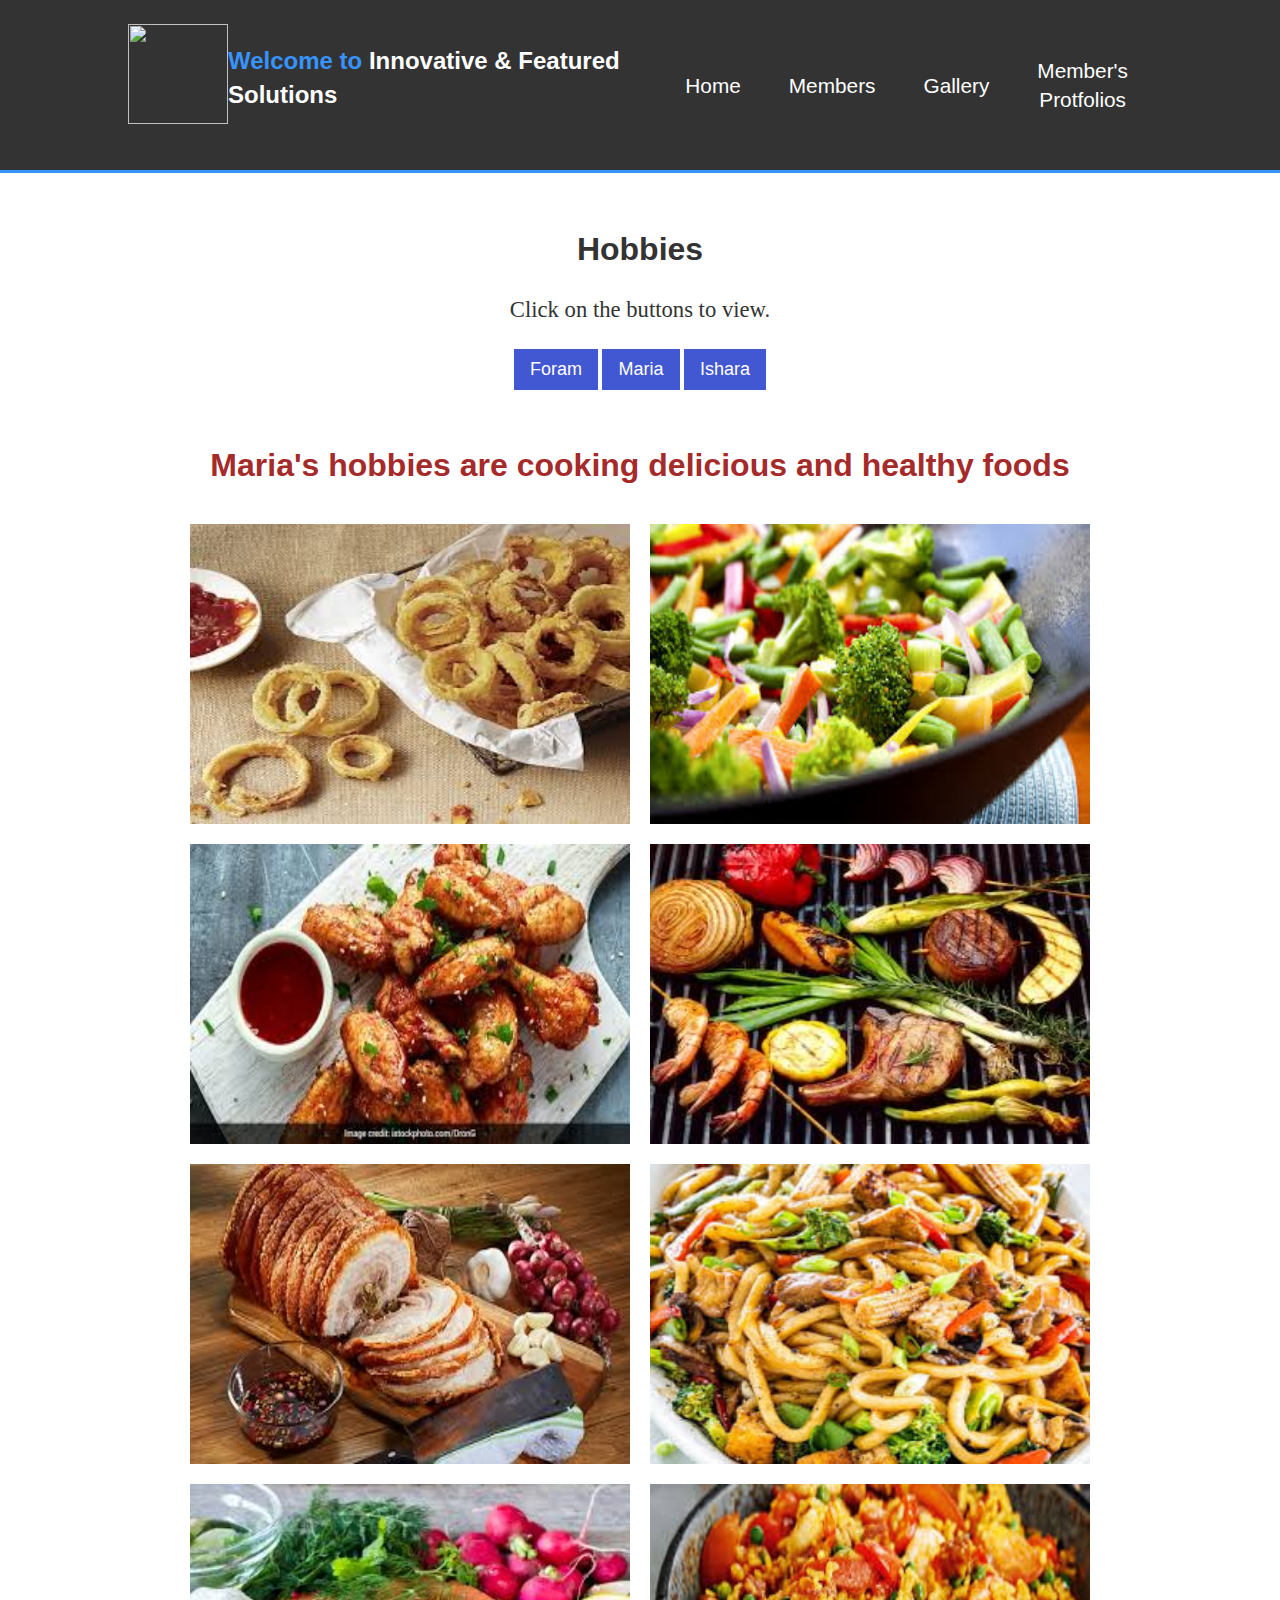
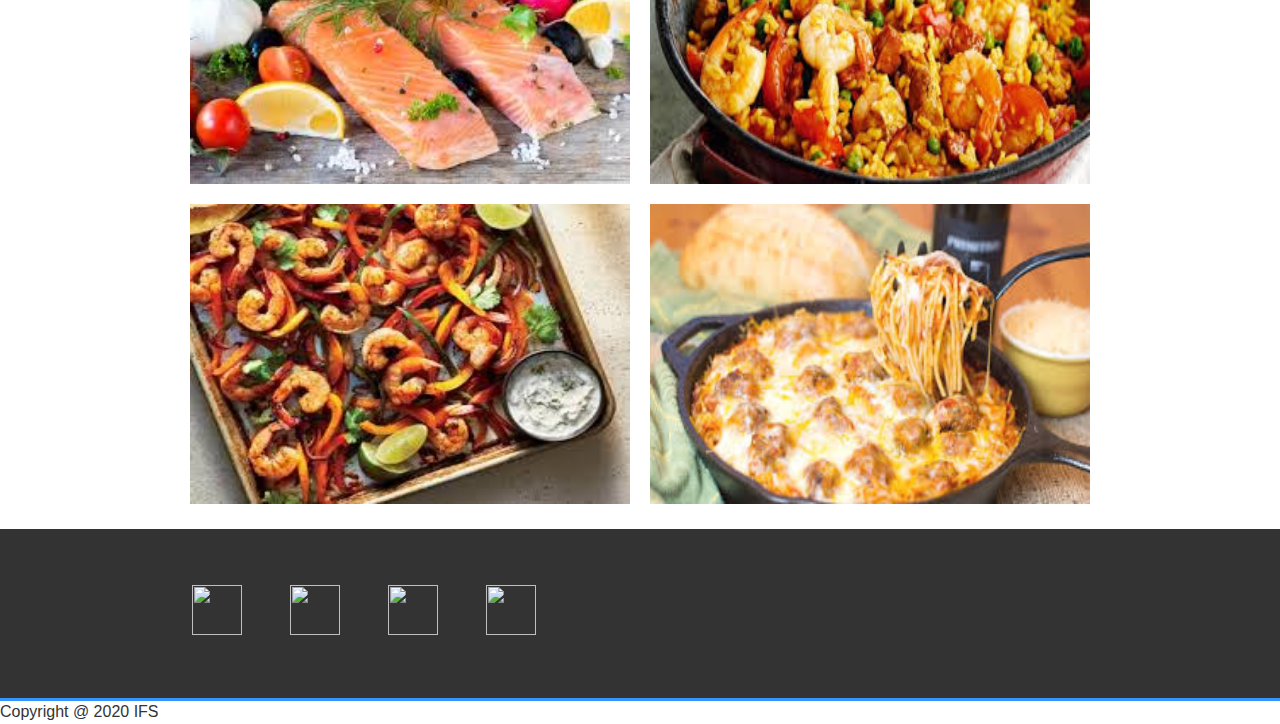
==== commit 0c8b3b87: "update on gallery" ====
--- a/gallery.html
+++ b/gallery.html
@@ -116,8 +116,7 @@
     </div>
 
     <div class="rowForam" id="rowForamID">
-        
-        
+    
         <div class="test1" id="61">
             <img src="/IMAGES/11.jpg" id="11" style="width: 450px;height: 300px;">
             <input class="resize" type="button" onclick="toggleLeftRight(11)" value="." />
@@ -188,13 +187,8 @@
             <input class="before" type="button" onclick="changeRight(20)" value="." />
             <input class="after" type="button" onclick="puttoBottom('foram',20)" value="." />
         </div>
-        
-        
                
     </div>
-
-
-
 
     <div class="rowIshara" id="rowIsharaID">
         <div class="test1" id="71">
--- a/SCRIPTS/galleryStyle.css
+++ b/SCRIPTS/galleryStyle.css
@@ -3,9 +3,7 @@
 }
 
 h1 {
-	text-align: center;
-	
-}
+	text-align: center; }
 body{
 	font-family:Arial, sans-serif;
 	line-height: 1.4;
